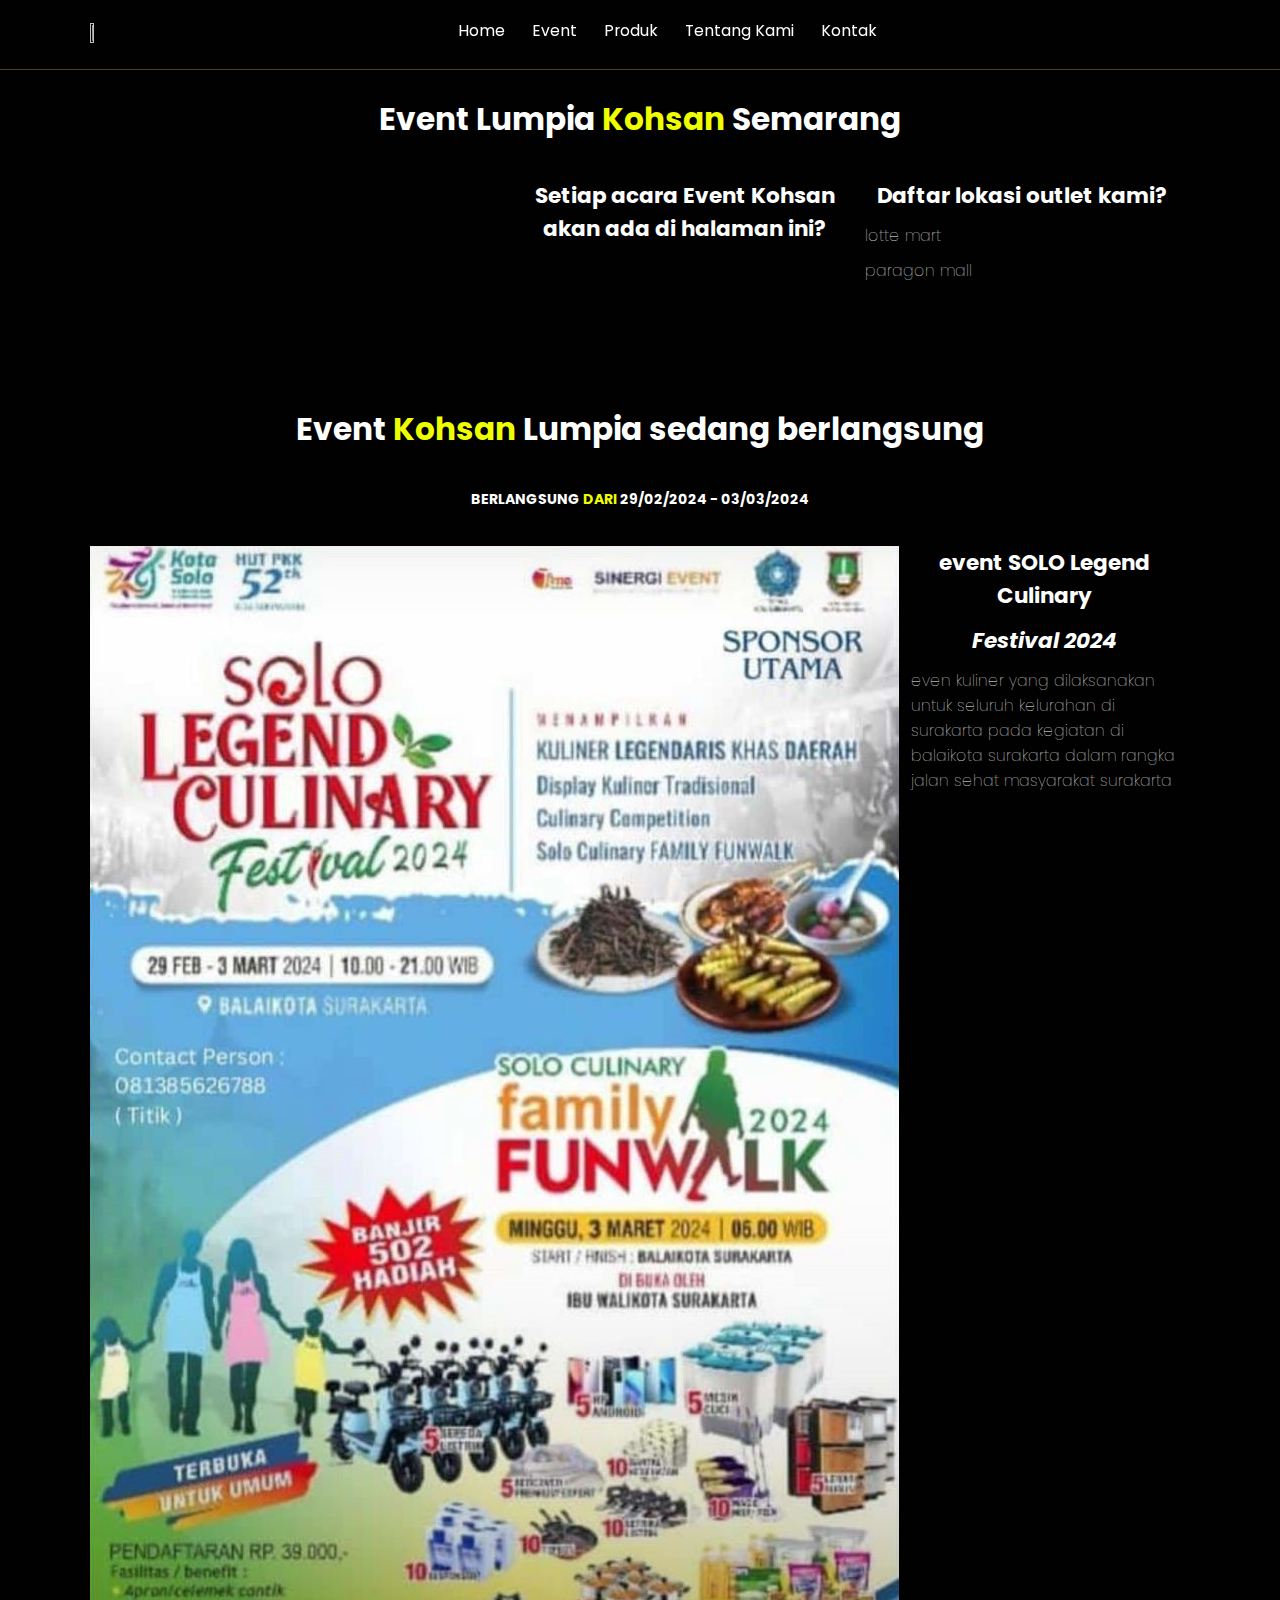
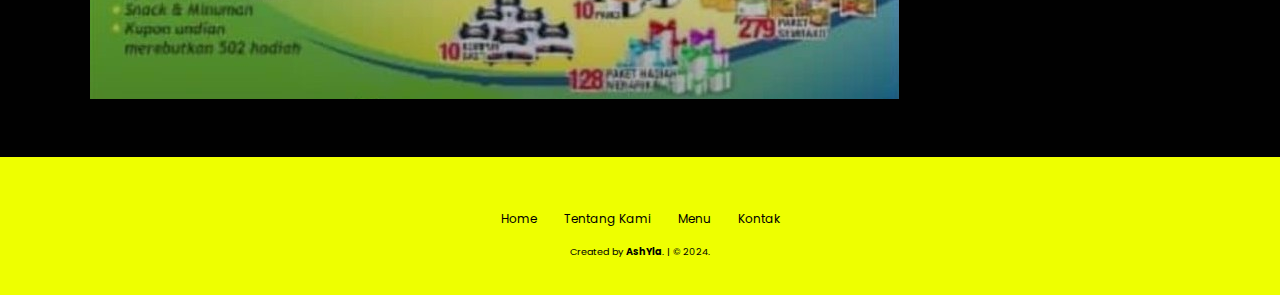
==== event.html @ 8a4f85a0 "rubah" ====
<!DOCTYPE html>
<html lang="en">
  <head>
    <meta charset="UTF-8" />
    <meta http-equiv="X-UA-Compatible" content="IE=edge" />
    <meta name="viewport" content="width=device-width, initial-scale=1.0" />
    <title>Lumpia Kohsan Semarang</title>

    <!-- Fonts -->
    <link rel="preconnect" href="https://fonts.googleapis.com" />
    <link rel="preconnect" href="https://fonts.gstatic.com" crossorigin />
    <link
      href="https://fonts.googleapis.com/css2?family=Poppins:ital,wght@0,100;0,300;0,400;0,700;1,700&display=swap"
      rel="stylesheet"
    />

    <!-- Feather Icons -->
    <script src="https://unpkg.com/feather-icons"></script>

    <!-- My Style -->
    <link rel="stylesheet" href="css/style.css" />

    <!-- faveicon -->
    <link rel="shortcut icon" href="img/logo kohsan.png" type="Image/x-icon" />
  </head>

  <body>
    <!-- Navbar start -->
    <nav class="navbar">
      <img class="navbar-logo" src="img/logo.jpeg" alt="" />
      <!--<a href="#" class="navbar-logo">Lumpia<span>Kohsan</span>Semarang</a>-->

      <div class="navbar-nav">
        <a href="index.html">Home</a>
        <a href="event.html">Event</a>
        <a href="produk.html">Produk</a>
        <a href="tentangKami.html">Tentang Kami</a>
        <a href="kontak.html">Kontak</a>
      </div>

      <div class="navbar-extra">
        <a href="#" id="hamburger-menu"><i data-feather="menu"></i></a>
      </div>
    </nav>
    <!-- Navbar end -->

    <!-- About Section start -->
    <section id="about" class="about">
      <h2>Event Lumpia<span> Kohsan</span> Semarang</h2>

      <div class="row">
        <div class="about-img"></div>
        <div class="content">
          <h3>Setiap acara Event Kohsan akan ada di halaman ini?</h3>
        </div>
        <div class="content">
          <h3>Daftar lokasi outlet kami?</h3>
          <p>lotte mart</p>
          <p>paragon mall</p>
        </div>
      </div>
    </section>
    <!-- About Section end -->

    <!-- realtime event Section start -->
    <section id="about" class="about">
      <h2>Event<span> Kohsan</span> Lumpia sedang berlangsung</h2>

      <h3>BERLANGSUNG <span>DARI</span> 29/02/2024 - 03/03/2024</h3>

      <div class="row">
        <div class="">
          <img src="img/event/event.jpeg" alt="Tentang Kami" />
        </div>
        <div class="content">
          <h3>event SOLO Legend Culinary</h3>
          <h3 class="event">Festival 2024</h3>
          <p>
            even kuliner yang dilaksanakan untuk seluruh kelurahan di surakarta
            pada kegiatan di balaikota surakarta dalam rangka jalan sehat
            masyarakat surakarta
          </p>
        </div>
      </div>
    </section>
    <!-- realtime event Section end -->

    <!-- Footer start -->
    <footer>
      <div class="socials">
        <a href="#"><i data-feather="instagram"></i></a>
        <a href="#"><i data-feather="twitter"></i></a>
        <a href="#"><i data-feather="facebook"></i></a>
      </div>

      <div class="links">
        <a href="#home">Home</a>
        <a href="#about">Tentang Kami</a>
        <a href="#menu">Menu</a>
        <a href="#contact">Kontak</a>
      </div>

      <div class="credit">
        <p>
          Created by <a href="https://www.instagram.com/ash_yla_/">AshYla</a>. |
          &copy; 2024.
        </p>
      </div>
    </footer>
    <!-- Footer end -->

    <!-- Feather Icons -->
    <script>
      feather.replace();
    </script>

    <!-- My Javascript -->
    <script src="js/script.js"></script>
  </body>
</html>
---- css/style.css ----
:root {
  /*--primary: #b6895b;*/
  --primary: #eeff00;
  --bg: #010101;
  --yellow: #eeff00;
}

* {
  margin: 0;
  padding: 0;
  box-sizing: border-box;
  outline: none;
  border: none;
  text-decoration: none;
}

html {
  scroll-behavior: smooth;
}

body {
  font-family: "Poppins", sans-serif;
  background-color: var(--bg);
  color: #fff;
}

/* Navbar */
.navbar {
  display: flex;
  justify-content: space-between;
  align-items: center;
  padding: 1.4rem 7%;
  background-color: rgba(1, 1, 1, 0.8);
  border-bottom: 1px solid #513c28;
  position: fixed;
  top: 0;
  left: 0;
  right: 0;
  z-index: 9999;
}

.navbar .navbar-logo {
  width: 5%;
  height: 5%;
  font-size: 2rem;
  font-weight: 700;
  color: #fff;
  font-style: italic;
}

.navbar .navbar-logo span {
  color: var(--yellow);
}

.navbar .navbar-nav a {
  color: #fff;
  display: inline-block;
  font-size: 1.3rem;
  margin: 0 1rem;
}

.navbar .navbar-nav a:hover {
  color: var(--primary);
}

.navbar .navbar-nav a::after {
  content: "";
  display: block;
  padding-bottom: 0.5rem;
  border-bottom: 0.1rem solid var(--primary);
  transform: scaleX(0);
  transition: 0.2s linear;
}

.navbar .navbar-nav a:hover::after {
  transform: scaleX(0.5);
}

.navbar .navbar-extra a {
  color: #fff;
  margin: 0 0.5rem;
}

.navbar .navbar-extra a:hover {
  color: var(--primary);
}

#hamburger-menu {
  display: none;
}

/* Navbar search form */
.navbar .search-form {
  position: absolute;
  top: 100%;
  right: 7%;
  background-color: #fff;
  width: 50rem;
  height: 5rem;
  display: flex;
  align-items: center;
  transform: scaleY(0);
  transform-origin: top;
  transition: 0.3s;
}

.navbar .search-form.active {
  transform: scaleY(1);
}

.navbar .search-form input {
  height: 100%;
  width: 100%;
  font-size: 1.6rem;
  color: var(--bg);
  padding: 1rem;
}

.navbar .search-form label {
  cursor: pointer;
  font-size: 2rem;
  margin-right: 1.5rem;
  color: var(--bg);
}

/* Shopping Cart */
.shopping-cart {
  position: absolute;
  top: 100%;
  right: -100%;
  height: 100vh;
  width: 35rem;
  padding: 0 1.5rem;
  background-color: #fff;
  color: var(--bg);
  transition: 0.3s;
}

.shopping-cart.active {
  right: 0;
}

.shopping-cart .cart-item {
  margin: 2rem 0;
  display: flex;
  align-items: center;
  gap: 1.5rem;
  padding-bottom: 1rem;
  border-bottom: 1px dashed #666;
  position: relative;
}

.shopping-cart img {
  height: 6rem;
  border-radius: 50%;
}

.shopping-cart h3 {
  font-size: 1.6rem;
  padding-bottom: 0.5rem;
}

.shopping-cart .item-price {
  font-size: 1.2rem;
}

.shopping-cart .remove-item {
  position: absolute;
  right: 1rem;
  cursor: pointer;
}

.shopping-cart .remove-item:hover {
  color: var(--primary);
}

/* Hero Section */
.hero {
  min-height: 100vh;
  display: flex;
  align-items: center;
  background-image: url("../img/header-bg.jpeg");
  background-repeat: no-repeat;
  background-size: cover;
  background-position: center;
  position: relative;
  -webkit-mask-image: linear-gradient(rgba(0, 0, 0, 1) 85%, rgba(0, 0, 0, 0));
  mask-image: linear-gradient(rgba(0, 0, 0, 1) 85%, rgba(0, 0, 0, 0));
}

/* .hero::after {
  content: '';
  display: block;
  position: absolute;
  width: 100%;
  height: 30%;
  bottom: 0;
  background: linear-gradient(0deg, rgba(1, 1, 3, 1) 8%, rgba(255, 255, 255, 0) 50%);
} */

.hero .mask-container {
  position: absolute;
  /* background: salmon; */
  inset: 0;
  -webkit-mask-image: url("../img/header-bg.svg");
  -webkit-mask-repeat: no-repeat;
  -webkit-mask-size: cover;
  -webkit-mask-position: center;
}

.hero .content {
  padding: 1.4rem 7%;
  /* max-width: 60rem; */
  width: 100%;
  text-align: center;
  position: fixed;
  top: 130px;
}

.hero .content h1 {
  font-size: 5em;
  color: #fff;
  text-shadow: 1px 1px 3px rgba(1, 1, 3, 0.5);
  line-height: 1.2;
}

.hero .content h1 span {
  color: var(--primary);
}

.hero .content p {
  font-size: 1.6rem;
  margin-top: 1rem;
  line-height: 1.4;
  font-weight: 100;
  text-shadow: 1px 1px 3px rgba(1, 1, 3, 0.5);
  mix-blend-mode: difference;
}

.hero .content .cta {
  margin-top: 1rem;
  display: inline-block;
  padding: 1rem 3rem;
  font-size: 1.4rem;
  color: #fff;
  background-color: var(--primary);
  border-radius: 0.5rem;
  box-shadow: 1px 1px 3px rgba(1, 1, 3, 0.5);
}

/* About Section */

.about .row .content .event {
  font-style: italic;
}

.about,
.menu,
.products,
.contact {
  padding: 8rem 7% 1.4rem;
}

.about h2,
.menu h2,
.products h2,
.contact h2 {
  text-align: center;
  font-size: 2.6rem;
  margin-bottom: 3rem;
}

.about h3 {
  text-align: center;
  margin-bottom: 3rem;
}

.about h2 span,
.about h3 span,
.menu h2 span,
.products h2 span,
.contact h2 span {
  color: var(--yellow);
}

.about .row {
  display: flex;
}

.about .row .about-img {
  flex: 1 1 45rem;
}

.about .row .about-img img {
  width: 100%;
  -webkit-mask-image: url("../img/menu/splash.svg");
  -webkit-mask-size: 50%;
  -webkit-mask-repeat: no-repeat;
  -webkit-mask-position: center;
}

.about .row .content {
  flex: 1 1 35rem;
  padding: 0 1rem;
}

.about .row .content h3 {
  font-size: 1.8rem;
  margin-bottom: 1rem;
}

.about .row .content p {
  margin-bottom: 0.8rem;
  font-size: 1.3rem;
  font-weight: 100;
  line-height: 1.6;
}

/* Menu Section */
.menu h2,
.products h2,
.contact h2 {
  margin-bottom: 1rem;
}
.menu p,
.products p,
.contact p {
  text-align: center;
  max-width: 30rem;
  margin: auto;
  font-weight: 100;
  line-height: 1.6;
}

.menu .row {
  display: flex;
  flex-wrap: wrap;
  margin-top: 5rem;
  justify-content: center;
}

.menu .row .menu-card {
  text-align: center;
  padding-bottom: 4rem;
}

.menu .row .menu-card img {
  border-radius: 50%;
  width: 80%;
}

.menu .row .menu-card .menu-card-title {
  margin: 1rem auto 0.5rem;
}

/* Products Section */
.products .row {
  display: grid;
  grid-template-columns: repeat(auto-fit, minmax(30rem, 1fr));
  gap: 1.5rem;
  margin-top: 4rem;
}

.products .product-card {
  text-align: center;
  border: 1px solid #666;
  padding: 2rem;
  border-radius: 50px;
}

.products .product-icons {
  display: flex;
  justify-content: center;
  gap: 0.5rem;
}

.products .product-icons a {
  width: 4rem;
  height: 4rem;
  color: #fff;
  margin: 0.3rem;
  border: 1px solid #666;
  border-radius: 50%;
  display: flex;
  justify-content: center;
  align-items: center;
}

.products .product-icons a:hover {
  background-color: var(--primary);
  border: 1px solid var(--primary);
}

.products .product-image {
  padding: 1rem 0;
}

.products .product-image img {
  height: 25rem;
  border-radius: 30px;
}

.products .product-content h3 {
  font-size: 2rem;
}

.products .product-stars {
  font-size: 1.7rem;
  padding: 0.8rem;
  color: var(--primary);
}

.products .product-stars .star-full {
  fill: var(--primary);
}

.products .product-price {
  font-size: 1.3rem;
  font-weight: bold;
}

.products .product-price span {
  text-decoration: line-through;
  font-weight: lighter;
  font-size: 1rem;
}

/* Contact Section */
.contact .row {
  display: flex;
  margin-top: 2rem;
  background-color: #222;
}

.contact .map {
  display: flex;
  justify-content: center;
  align-items: center;
  margin-top: 2rem;
}

.contact .row .map {
  flex: 1 1 45rem;
  width: 100%;
  object-fit: cover;
}

.contact .row form {
  flex: 1 1 45rem;
  padding: 5rem 2rem;
  text-align: center;
}

.contact .row form .input-group {
  display: flex;
  align-items: center;
  margin-top: 2rem;
  background-color: var(--bg);
  border: 1px solid #eee;
  padding-left: 2rem;
}

.contact .row form .input-group input {
  width: 100%;
  padding: 2rem;
  font-size: 1.7rem;
  background: none;
  color: #fff;
}

.contact .row form .btn {
  margin-top: 3rem;
  display: inline-block;
  padding: 1rem 3rem;
  font-size: 1.7rem;
  color: #000000;
  background-color: var(--yellow);
  cursor: pointer;
}

/* Footer */
footer {
  background-color: var(--yellow);
  text-align: center;
  padding: 1rem 0 3rem;
  margin-top: 3rem;
}

footer .socials {
  padding: 1rem 0;
}

footer .socials a {
  color: #000000;
  margin: 1rem;
}

footer .socials a:hover,
footer .links a:hover {
  color: #fff;
}

footer .links {
  margin-bottom: 1.4rem;
}

footer .links a {
  color: #000000;
  padding: 0.7rem 1rem;
}

footer .credit {
  color: var(--bg);
  font-size: 0.8rem;
}

footer .credit a {
  color: var(--bg);
  font-weight: 700;
}

/* Modal Box */
/* Item Detail */
.modal {
  display: none;
  position: fixed;
  z-index: 9999;
  left: 0;
  top: 0;
  width: 100%;
  height: 100%;
  overflow: auto;
  background-color: rgba(0, 0, 0, 0.7);
}

.modal-dua {
  display: none;
  position: fixed;
  z-index: 9999;
  left: 0;
  top: 0;
  width: 100%;
  height: 100%;
  overflow: auto;
  background-color: rgba(0, 0, 0, 0.7);
}

.modal-container {
  position: relative;
  background-color: #fefefe;
  color: var(--bg);
  margin: 15% auto;
  padding: 1.2rem;
  border: 1px solid #666;
  width: 80%;
  animation: animateModal 0.5s;
}

.modal-container-dua {
  position: relative;
  background-color: #fefefe;
  color: var(--bg);
  margin: 15% auto;
  padding: 1.2rem;
  border: 1px solid #666;
  width: 80%;
  animation: animateModal 0.5s;
}

/* Modal Animation */
@keyframes animateModal {
  from {
    top: -300px;
    opacity: 0;
  }
  to {
    top: 0;
    opacity: 1;
  }
}

.modal-container .close-icon {
  position: absolute;
  right: 1rem;
}

.modal-content {
  display: flex;
  flex-wrap: nowrap;
}

.modal-content img {
  height: 20rem;
  margin-right: 2rem;
  margin-bottom: 2rem;
}

.modal-content p {
  font-size: 1.2rem;
  line-height: 1.8rem;
  margin-top: 1.2rem;
}

.modal-content a {
  display: flex;
  gap: 1rem;
  width: 12rem;
  background-color: var(--primary);
  color: #fff;
  margin-top: 1rem;
  padding: 1rem 1.6rem;
}

.modal-container-dua .close-icon-dua {
  position: absolute;
  right: 1rem;
}

.modal-content-dua {
  display: flex;
  flex-wrap: nowrap;
}

.modal-content-dua img {
  height: 20rem;
  margin-right: 2rem;
  margin-bottom: 2rem;
}

.modal-content-dua p {
  font-size: 1.2rem;
  line-height: 1.8rem;
  margin-top: 1.2rem;
}

.modal-content-dua a {
  display: flex;
  gap: 1rem;
  width: 12rem;
  background-color: var(--primary);
  color: #fff;
  margin-top: 1rem;
  padding: 1rem 1.6rem;
}

/* Media Queries */
/* Laptop */
@media (max-width: 1366px) {
  html {
    font-size: 75%;
  }
}

/* Tablet */
@media (max-width: 758px) {
  html {
    font-size: 62.5%;
  }

  #hamburger-menu {
    display: inline-block;
  }

  .navbar .navbar-nav {
    position: absolute;
    top: 100%;
    right: -100%;
    background-color: #fff;
    width: 30rem;
    height: 100vh;
    transition: 0.3s;
  }

  .navbar .navbar-nav.active {
    right: 0;
  }

  .navbar .navbar-nav a {
    color: var(--bg);
    display: block;
    margin: 1.5rem;
    padding: 0.5rem;
    font-size: 2rem;
  }

  .navbar .navbar-nav a::after {
    transform-origin: 0 0;
  }

  .navbar .navbar-nav a:hover::after {
    transform: scaleX(0.2);
  }

  .navbar .search-form {
    width: 90%;
    right: 2rem;
  }

  .about .row {
    flex-wrap: wrap;
  }

  .about .row .about-img img {
    height: 24rem;
    object-fit: cover;
    object-position: center;
  }

  .about .row .content {
    padding: 0;
  }

  .about .row .content h3 {
    margin-top: 1rem;
    font-size: 2rem;
  }

  .about .row .content p {
    font-size: 1.6rem;
  }

  .menu p {
    font-size: 1.2rem;
  }

  .contact .row {
    flex-wrap: wrap;
  }

  .contact .row .map {
    height: 30rem;
  }

  .contact .row form {
    padding-top: 0;
  }

  .modal-content {
    flex-wrap: wrap;
  }
}

/* Mobile Phone */
@media (max-width: 450px) {
  html {
    font-size: 55%;
  }
}
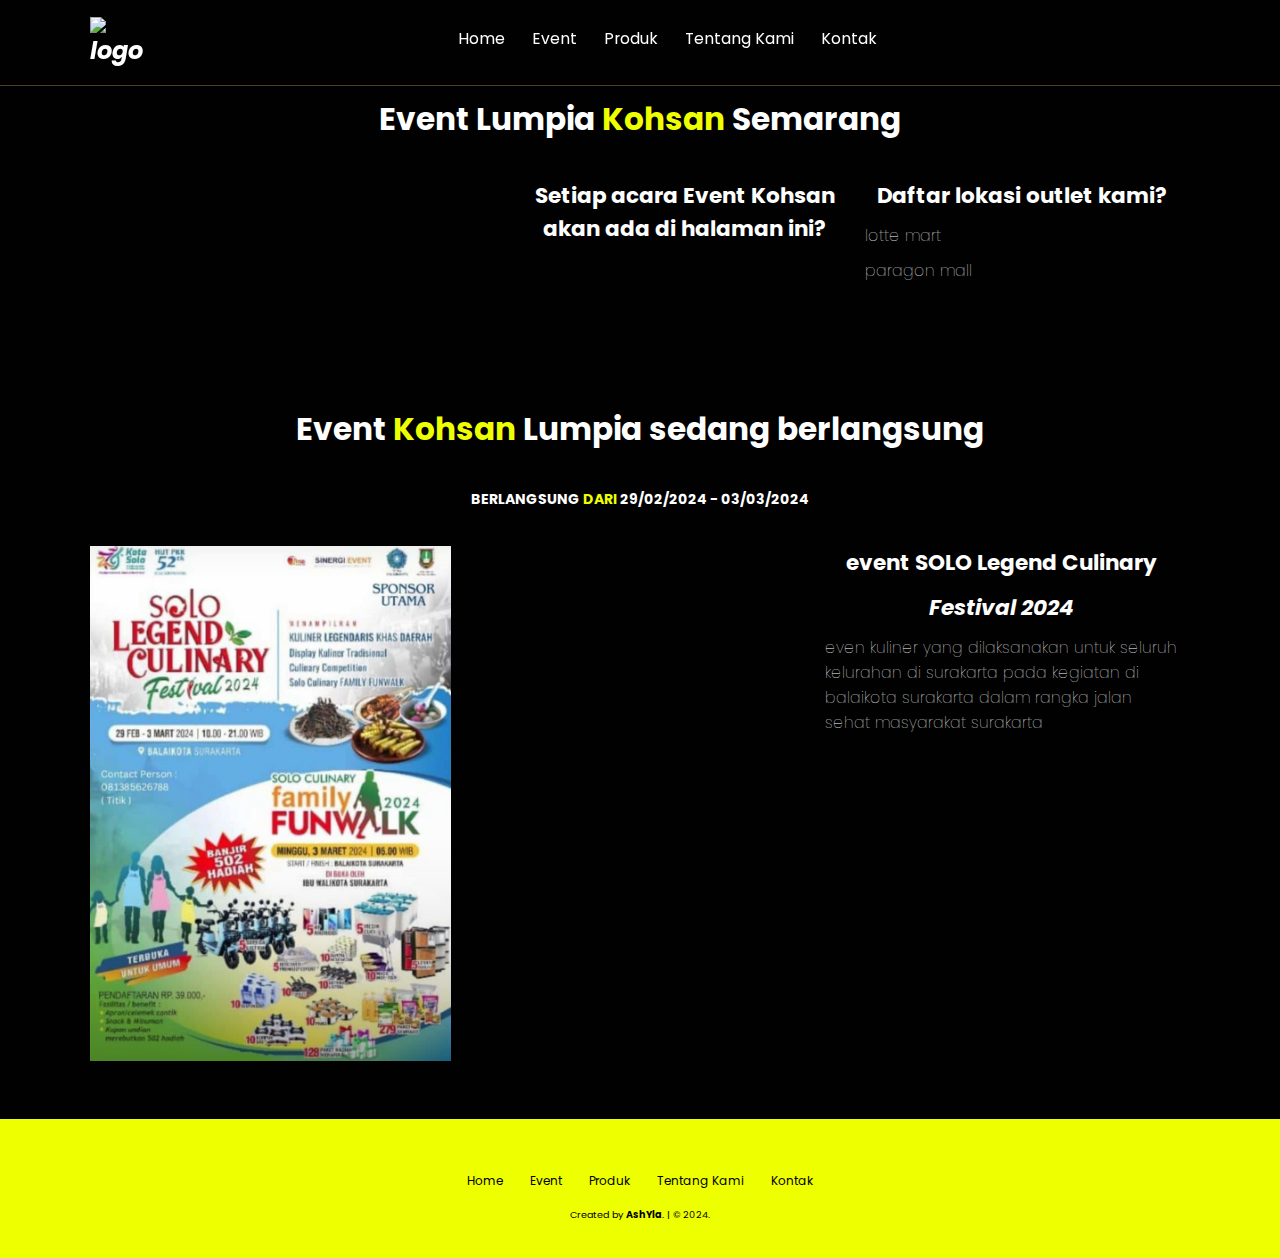
==== commit e2ba39bf: "pembaharuan" ====
--- a/event.html
+++ b/event.html
@@ -27,8 +27,9 @@
   <body>
     <!-- Navbar start -->
     <nav class="navbar">
-      <img class="navbar-logo" src="img/logo.jpeg" alt="" />
-      <!--<a href="#" class="navbar-logo">Lumpia<span>Kohsan</span>Semarang</a>-->
+      <a href="index.html" class="navbar-logo"
+        ><img style="width: 100%" src="img/logo.jpeg" alt="logo"
+      /></a>
 
       <div class="navbar-nav">
         <a href="index.html">Home</a>
@@ -70,7 +71,11 @@
 
       <div class="row">
         <div class="">
-          <img src="img/event/event.jpeg" alt="Tentang Kami" />
+          <img
+            style="width: 50%"
+            src="img/event/event.jpeg"
+            alt="Tentang Kami"
+          />
         </div>
         <div class="content">
           <h3>event SOLO Legend Culinary</h3>
@@ -88,16 +93,23 @@
     <!-- Footer start -->
     <footer>
       <div class="socials">
-        <a href="#"><i data-feather="instagram"></i></a>
-        <a href="#"><i data-feather="twitter"></i></a>
-        <a href="#"><i data-feather="facebook"></i></a>
+        <a href="https://www.instagram.com/kohsanlumpia/"
+          ><i data-feather="instagram"></i
+        ></a>
+        <a href="https://www.instagram.com/kohsanlumpia/"
+          ><i data-feather="twitter"></i
+        ></a>
+        <a href="https://www.instagram.com/kohsanlumpia/"
+          ><i data-feather="facebook"></i
+        ></a>
       </div>
 
       <div class="links">
-        <a href="#home">Home</a>
-        <a href="#about">Tentang Kami</a>
-        <a href="#menu">Menu</a>
-        <a href="#contact">Kontak</a>
+        <a href="index.html">Home</a>
+        <a href="event.html">Event</a>
+        <a href="produk.html">Produk</a>
+        <a href="tentangKami.html">Tentang Kami</a>
+        <a href="kontak.html">Kontak</a>
       </div>
 
       <div class="credit">
--- a/css/style.css
+++ b/css/style.css
@@ -350,6 +350,46 @@
 }
 
 .menu .row .menu-card .menu-card-title {
+  margin: 1rem auto 0.5rem;
+}
+
+/* Terkini Section */
+.terkini h2,
+.products h2,
+.contact h2 {
+  margin-bottom: 1rem;
+}
+.terkini p,
+.products p,
+.contact p {
+  text-align: center;
+  max-width: 30rem;
+  margin: auto;
+  font-weight: 100;
+  line-height: 1.6;
+}
+
+.terkini .row {
+  display: flex;
+  flex-wrap: wrap;
+  margin-top: 5rem;
+  justify-content: center;
+}
+
+.terkini .row .menu-card {
+  text-align: center;
+  padding-bottom: 4rem;
+}
+
+.terkini .row .menu-card img {
+  border-radius: 10px;
+  width: 80%;
+}
+.terkini .row a:hover {
+  transition: cubic-bezier(0.075, 0.82, 0.165, 1);
+}
+
+.terkini .row .menu-card .menu-card-title {
   margin: 1rem auto 0.5rem;
 }
 
@@ -533,18 +573,6 @@
   background-color: rgba(0, 0, 0, 0.7);
 }
 
-.modal-dua {
-  display: none;
-  position: fixed;
-  z-index: 9999;
-  left: 0;
-  top: 0;
-  width: 100%;
-  height: 100%;
-  overflow: auto;
-  background-color: rgba(0, 0, 0, 0.7);
-}
-
 .modal-container {
   position: relative;
   background-color: #fefefe;
@@ -556,17 +584,6 @@
   animation: animateModal 0.5s;
 }
 
-.modal-container-dua {
-  position: relative;
-  background-color: #fefefe;
-  color: var(--bg);
-  margin: 15% auto;
-  padding: 1.2rem;
-  border: 1px solid #666;
-  width: 80%;
-  animation: animateModal 0.5s;
-}
-
 /* Modal Animation */
 @keyframes animateModal {
   from {
@@ -602,38 +619,6 @@
 }
 
 .modal-content a {
-  display: flex;
-  gap: 1rem;
-  width: 12rem;
-  background-color: var(--primary);
-  color: #fff;
-  margin-top: 1rem;
-  padding: 1rem 1.6rem;
-}
-
-.modal-container-dua .close-icon-dua {
-  position: absolute;
-  right: 1rem;
-}
-
-.modal-content-dua {
-  display: flex;
-  flex-wrap: nowrap;
-}
-
-.modal-content-dua img {
-  height: 20rem;
-  margin-right: 2rem;
-  margin-bottom: 2rem;
-}
-
-.modal-content-dua p {
-  font-size: 1.2rem;
-  line-height: 1.8rem;
-  margin-top: 1.2rem;
-}
-
-.modal-content-dua a {
   display: flex;
   gap: 1rem;
   width: 12rem;
